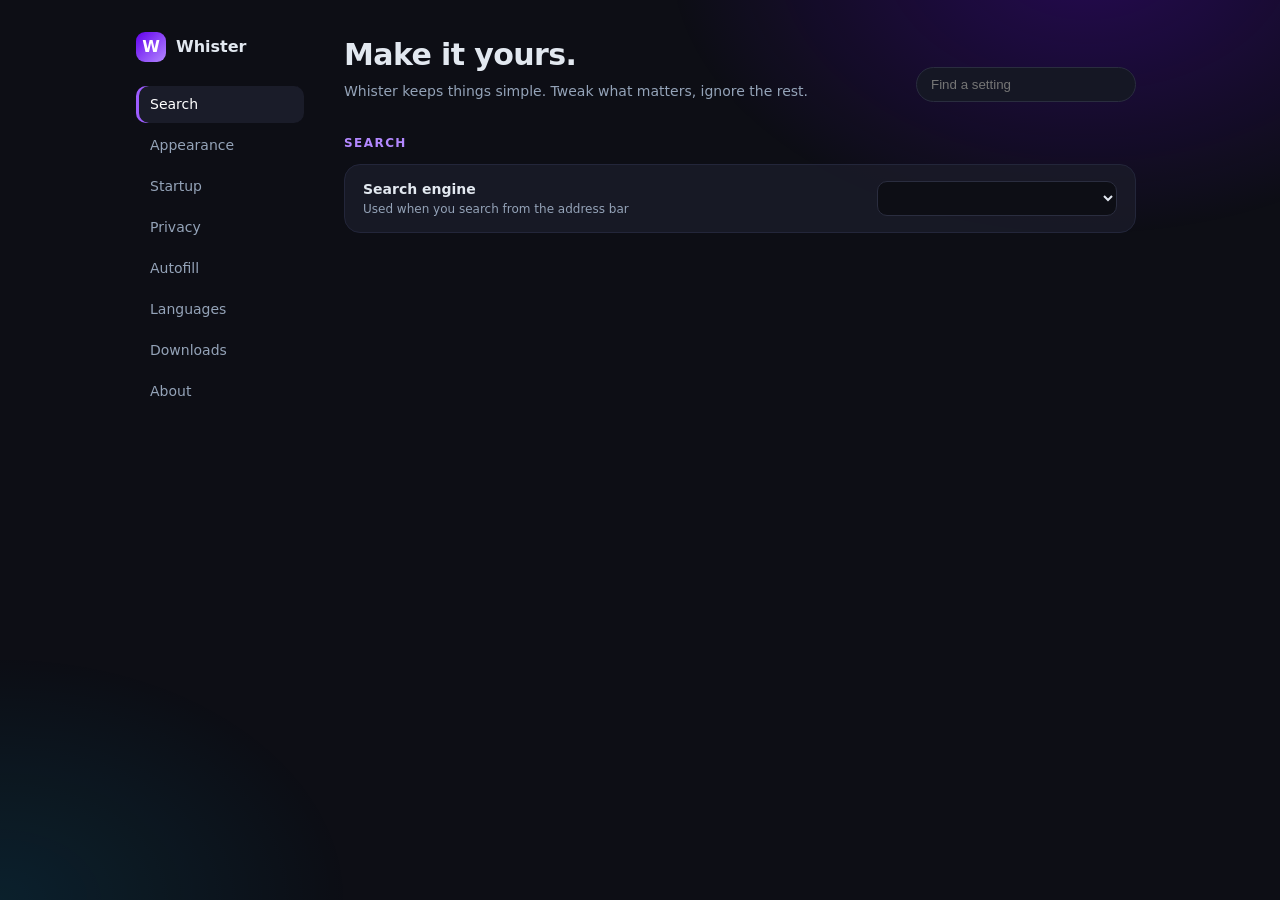
==== branding/common/new_tab_page/settings.html @ 4ac5c3ec "Patch for whister browser updates" ====
<!doctype html>
<html lang="en">
<head>
  <meta charset="utf-8">
  <title>Whister Settings</title>
  <meta name="viewport" content="width=device-width, initial-scale=1">
  <link rel="stylesheet" href="settings.css">
</head>
<body>
  <div class="glow" aria-hidden="true"></div>
  <div class="layout">
    <nav class="side">
      <div class="brand"><span class="mark">W</span><span>Whister</span></div>
      <a href="#search">Search</a>
      <a href="#appearance">Appearance</a>
      <a href="#startup">Startup</a>
      <a href="#privacy">Privacy</a>
      <a href="#autofill">Autofill</a>
      <a href="#languages">Languages</a>
      <a href="#downloads">Downloads</a>
      <a href="#about">About</a>
    </nav>
    <main>
      <header>
        <div>
          <h1>Make it yours.</h1>
          <p class="sub">Whister keeps things simple. Tweak what matters, ignore the rest.</p>
        </div>
        <input id="filter" type="search" placeholder="Find a setting" autocomplete="off">
      </header>

      <section id="search">
        <h2>Search</h2>
        <div class="panel">
          <label class="row"><span><b>Search engine</b><small>Used when you search from the address bar</small></span>
            <select class="engine"></select></label>
        </div>
      </section>

      <section id="appearance">
        <h2>Appearance</h2>
        <div class="panel">
          <label class="row"><span><b>Theme</b><small>Follow your system, or pick a side</small></span>
            <select data-key="browser.theme.color_scheme2" data-type="int">
              <option value="0">Match my system</option>
              <option value="1">Light</option>
              <option value="2">Dark</option>
            </select></label>
          <label class="row"><span><b>Bookmarks bar</b><small>Keep your favourites one click away on every tab</small></span>
            <input class="switch" type="checkbox" data-key="bookmark_bar.show_on_all_tabs"></label>
          <label class="row"><span><b>Text size</b><small>How big words look on web pages</small></span>
            <select data-key="webkit.webprefs.default_font_size" data-type="int">
              <option value="12">Small</option>
              <option value="16">Medium</option>
              <option value="20">Large</option>
              <option value="24">Very large</option>
            </select></label>
          <label class="row"><span><b>Fixed-width text size</b><small>Code blocks and plain-text pages</small></span>
            <select data-key="webkit.webprefs.default_fixed_font_size" data-type="int">
              <option value="12">Small</option>
              <option value="16">Medium</option>
              <option value="20">Large</option>
              <option value="24">Very large</option>
            </select></label>
          <label class="row"><span><b>Smallest text allowed</b><small>Stops tiny print on pages from being unreadable</small></span>
            <select data-key="webkit.webprefs.minimum_font_size" data-type="int">
              <option value="0">No minimum</option>
              <option value="9">Small</option>
              <option value="12">Medium</option>
              <option value="16">Large</option>
            </select></label>
        </div>
      </section>

      <section id="startup">
        <h2>Startup</h2>
        <div class="panel">
          <label class="row"><span><b>When Whister wakes up</b><small>Start fresh or pick up where you left off</small></span>
            <select data-key="session.restore_on_startup" data-type="int">
              <option value="5">Open a fresh new tab</option>
              <option value="1">Continue where I left off</option>
            </select></label>
          <label class="row"><span><b>Home button</b><small>One click back to your starting point</small></span>
            <input class="switch" type="checkbox" data-key="browser.show_home_button"></label>
          <label class="row"><span><b>Home is the new tab page</b><small>Turn off to use your own address</small></span>
            <input class="switch" type="checkbox" data-key="homepage_is_newtabpage"></label>
          <label class="row"><span><b>Home page address</b><small>Only used when the switch above is off</small></span>
            <input type="text" data-key="homepage" placeholder="https://example.com"></label>
        </div>
      </section>

      <section id="privacy">
        <h2>Privacy</h2>
        <div class="panel">
          <label class="row"><span><b>Send "Do Not Track"</b><small>A polite request for sites to leave you alone</small></span>
            <input class="switch" type="checkbox" data-key="enable_do_not_track"></label>
          <label class="row"><span><b>Search suggestions</b><small>Ideas as you type in the address bar</small></span>
            <input class="switch" type="checkbox" data-key="search.suggest_enabled"></label>
          <label class="row"><span><b>Lost page helper</b><small>Suggest similar pages when one can't be found</small></span>
            <input class="switch" type="checkbox" data-key="alternate_error_pages.enabled"></label>
          <label class="row"><span><b>Safe Browsing</b><small>Warn me about dangerous sites and downloads</small></span>
            <input class="switch" type="checkbox" data-key="safebrowsing.enabled"></label>
        </div>
      </section>

      <section id="autofill">
        <h2>Autofill</h2>
        <div class="panel">
          <label class="row"><span><b>Offer to save passwords</b><small>Remember logins so you don't have to</small></span>
            <input class="switch" type="checkbox" data-key="credentials_enable_service"></label>
          <label class="row"><span><b>Addresses</b><small>Fill in names and addresses with one click</small></span>
            <input class="switch" type="checkbox" data-key="autofill.profile_enabled"></label>
          <label class="row"><span><b>Payment methods</b><small>Fill in saved cards at checkout</small></span>
            <input class="switch" type="checkbox" data-key="autofill.credit_card_enabled"></label>
        </div>
      </section>

      <section id="languages">
        <h2>Languages</h2>
        <div class="panel">
          <label class="row"><span><b>Spell check</b><small>Underline typos as you write</small></span>
            <input class="switch" type="checkbox" data-key="browser.enable_spellchecking"></label>
          <label class="row"><span><b>Offer to translate pages</b><small>Ask when a page is in another language</small></span>
            <input class="switch" type="checkbox" data-key="translate.enabled"></label>
        </div>
      </section>

      <section id="downloads">
        <h2>Downloads</h2>
        <div class="panel">
          <label class="row"><span><b>Ask before saving</b><small>Choose a spot for every file</small></span>
            <input class="switch" type="checkbox" data-key="download.prompt_for_download"></label>
          <label class="row"><span><b>Open PDFs in your system viewer</b><small>Download PDFs instead of viewing them in Whister</small></span>
            <input class="switch" type="checkbox" data-key="download.open_pdf_in_system_reader"></label>
        </div>
      </section>

      <section id="about">
        <h2>About</h2>
        <div class="panel about">
          <span class="mark big">W</span>
          <div>
            <b>Whister Browser <em class="tag">Beta</em></b>
            <small>Fast, private and a little bit cheeky. Built in the open, one rebuild at a time.</small>
          </div>
        </div>

        <h2>Updates</h2>
        <div class="panel">
          <div class="row static"><span><b>Manual updates</b><small>This is the way to get the latest build manually. for now...</small></span>
            <a class="pill" href="https://whisterbeta.whisterbrowser.com/" data-webui-navigate>Get latest build</a></div>
        </div>
        
<div class="panel">
  <div class="row static">
    <span>
      <strong>Check for updates (automatic) <em class="tag">Beta</em></strong>
      <small id="update-status-text">Whister is up to date.</small>
    </span>
    <button id="check-updates-btn" class="whister-btn-primary">Check version</button>
  </div>
</div>


        <h2>Version details</h2>
        <div class="panel">
          <div class="row static"><span><b>Chromium version</b></span><code data-about="chromium">...</code></div>
          <div class="row static"><span><b>Source revision</b></span><code data-about="revision">...</code></div>
          <div class="row static"><span><b>V8 engine</b></span><code data-about="v8">...</code></div>
          <div class="row static"><span><b>Platform</b></span><code data-about="os">...</code></div>
          <div class="row static"><span><b>Architecture</b></span><code data-about="arch">...</code></div>
          <div class="row static"><span><b>Build type</b></span><code data-about="build">...</code></div>
          <div class="row static"><span><b>Profile folder</b></span><code data-about="profile">...</code></div>
        </div>
      </section>

      <p id="empty" hidden>Nothing matches that. Try a different word.</p>
    </main>
  </div>
  <script src="settings.js"></script>
</body>
</html>
---- branding/common/new_tab_page/settings.css ----
* { box-sizing: border-box; }
html { scroll-behavior: smooth; }
body {
  margin: 0;
  min-height: 100vh;
  background: #0d0e15;
  color: #e2e8f0;
  font: 14px/1.5 "Segoe UI", system-ui, sans-serif;
}
.glow {
  position: fixed;
  inset: 0;
  pointer-events: none;
  background:
    radial-gradient(600px 400px at 85% -5%, rgba(98, 0, 238, .28), transparent 70%),
    radial-gradient(500px 350px at 0% 100%, rgba(0, 200, 255, .10), transparent 70%);
}
.layout { position: relative; display: flex; max-width: 1040px; margin: 0 auto; }
.side {
  position: sticky;
  top: 0;
  align-self: flex-start;
  display: flex;
  flex-direction: column;
  gap: 4px;
  width: 200px;
  padding: 32px 16px;
}
.side a {
  padding: 8px 14px;
  border-radius: 10px;
  color: #94a3b8;
  text-decoration: none;
  transition: background .15s, color .15s;
}
.side a:hover, .side a:focus-visible { background: #1a1c29; color: #fff; outline: none; }
.side a.active { background: #1a1c29; color: #fff; box-shadow: inset 3px 0 0 #9d5cff; }
.tag { margin-left: 6px; padding: 2px 8px; border-radius: 999px; background: #6200ee; font-size: 11px; font-style: normal; }
.row.static { cursor: default; }
.row.static:hover { background: none; }
code { max-width: 55%; overflow-wrap: anywhere; text-align: right; color: #b8c0d4; font: 12px Consolas, monospace; }
.brand { display: flex; align-items: center; gap: 10px; margin-bottom: 20px; font-weight: 700; font-size: 16px; }
.mark {
  display: inline-grid;
  place-items: center;
  width: 30px;
  height: 30px;
  border-radius: 9px;
  background: linear-gradient(135deg, #6200ee, #b388ff);
  color: #fff;
  font-weight: 800;
}
.mark.big { width: 48px; height: 48px; border-radius: 14px; font-size: 22px; }
main { flex: 1; min-width: 0; padding: 32px 24px 64px; }
header { display: flex; align-items: flex-end; justify-content: space-between; gap: 16px; margin-bottom: 8px; }
h1 { margin: 0; font-size: 30px; letter-spacing: -.02em; }
.sub { margin: 4px 0 0; color: #94a3b8; }
h2 { margin: 32px 0 12px; font-size: 12px; letter-spacing: .12em; text-transform: uppercase; color: #b388ff; }
input[type="search"] {
  width: 220px;
  max-width: 40%;
  padding: 9px 14px;
  border: 1px solid #2a2d3f;
  border-radius: 999px;
  background: #151724;
  color: inherit;
}
input[type="search"]:focus, .row select:focus, .row input[type="text"]:focus { outline: none; border-color: #6200ee; }
.panel {
  border: 1px solid #23263a;
  border-radius: 16px;
  background: rgba(26, 28, 41, .85);
  overflow: hidden;
}
.row { display: flex; align-items: center; justify-content: space-between; gap: 16px; padding: 14px 18px; cursor: pointer; transition: background .15s; }
.row:hover { background: rgba(255, 255, 255, .03); }
.row + .row { border-top: 1px solid #0d0e15; }
.row span { display: flex; flex-direction: column; }
.row small, .about small { color: #94a3b8; font-size: 12px; }
.row select, .row input[type="text"] {
  width: 240px;
  max-width: 50%;
  padding: 8px 10px;
  border: 1px solid #2a2d3f;
  border-radius: 10px;
  background: #0d0e15;
  color: inherit;
}
.switch {
  appearance: none;
  flex: none;
  position: relative;
  width: 44px;
  height: 24px;
  margin: 0;
  border-radius: 999px;
  background: #343850;
  cursor: pointer;
  transition: background .2s;
}
.switch::before {
  content: "";
  position: absolute;
  top: 3px;
  left: 3px;
  width: 18px;
  height: 18px;
  border-radius: 50%;
  background: #fff;
  transition: transform .2s;
}
.switch:checked { background: linear-gradient(135deg, #6200ee, #9d5cff); }
.switch:checked::before { transform: translateX(20px); }
.switch:focus-visible { outline: 2px solid #b388ff; outline-offset: 2px; }
.about { display: flex; align-items: center; gap: 16px; padding: 18px; }
.about div { flex: 1; display: flex; flex-direction: column; }
.pill {
  padding: 8px 18px;
  border-radius: 999px;
  background: #6200ee;
  color: #fff;
  text-decoration: none;
  font-weight: 600;
}
.pill:hover, .pill:focus-visible { background: #7c2cf5; outline: none; }
#empty { color: #94a3b8; margin-top: 24px; }
.setup .glow { display: none; }
.setup {
  background: radial-gradient(700px 450px at 50% -10%, rgba(98, 0, 238, .35), transparent 70%), #0d0e15;
  background-size: 140% 140%;
  animation: setup-backdrop 24s ease-in-out infinite alternate;
}
@keyframes setup-backdrop {
  from { background-position: 20% 0%; }
  to { background-position: 80% 100%; }
}
.hero { text-align: center; }
.hero .mark { margin-bottom: 12px; animation: setup-mark-float 4.8s ease-in-out infinite; }
@keyframes setup-mark-float {
  0%, 100% { transform: translateY(0) rotate(0); }
  50% { transform: translateY(-5px) rotate(2deg); }
}
.dots { display: flex; justify-content: center; gap: 8px; margin-bottom: 36px; }
.dots span { width: 28px; height: 4px; border-radius: 4px; background: #2a2d3f; transition: background .25s ease, box-shadow .25s ease, transform .25s ease; }
.dots span.on { background: #9d5cff; box-shadow: 0 0 12px rgba(157, 92, 255, .55); }
.dots span.active { transform: scaleX(1.16); }
.step[hidden] { display: none; }
.step:not([hidden]) { animation: setup-step-in .42s cubic-bezier(.22, 1, .36, 1) both; }
.step:not([hidden]) .lead { animation: setup-detail-in .48s ease .08s both; }
.step:not([hidden]) .panel { animation: setup-detail-in .5s cubic-bezier(.22, 1, .36, 1) .12s both; }
.step:not([hidden]) .actions { animation: setup-detail-in .5s cubic-bezier(.22, 1, .36, 1) .18s both; }
@keyframes setup-step-in {
  from { opacity: 0; transform: translateY(16px); filter: blur(4px); }
  to { opacity: 1; transform: translateY(0); filter: blur(0); }
}
@keyframes setup-detail-in {
  from { opacity: 0; transform: translateY(9px); }
  to { opacity: 1; transform: translateY(0); }
}
.actions { display: flex; justify-content: flex-end; gap: 12px; margin-top: 28px; }
.hero .actions { justify-content: center; }
.ghost {
  padding: 12px 24px;
  border: 1px solid #2a2d3f;
  border-radius: 999px;
  background: transparent;
  color: inherit;
  font: inherit;
  cursor: pointer;
  transition: transform .18s ease, border-color .18s ease, background .18s ease;
}
.ghost:hover { transform: translateY(-2px); }
.ghost:active { transform: translateY(0) scale(.98); }
.ghost:focus-visible { border-color: #6200ee; outline: none; }
.actions .primary { margin-top: 0; }
.setup main { max-width: 640px; margin: 0 auto; padding-top: 56px; }
.setup h1 { font-size: 30px; }
.lead { color: #94a3b8; }
.primary {
  margin-top: 32px;
  padding: 12px 28px;
  border: 0;
  border-radius: 999px;
  background: #6200ee;
  color: #fff;
  font: inherit;
  font-weight: 600;
  cursor: pointer;
  transition: transform .18s ease, box-shadow .18s ease, background .18s ease;
}
.primary:hover { background: #7c2cf5; transform: translateY(-2px); box-shadow: 0 8px 22px rgba(98, 0, 238, .28); }
.primary:active { transform: translateY(0) scale(.98); }
.primary:focus-visible { background: #7c2cf5; outline: 2px solid #b388ff; outline-offset: 3px; }
@media (max-width: 720px) {
  .side { display: none; }
  main { padding: 20px 16px 48px; }
  header { flex-direction: column; align-items: stretch; }
  input[type="search"] { width: 100%; max-width: none; }
}
@media (prefers-reduced-motion: reduce) {
  html { scroll-behavior: auto; }
  .switch, .switch::before, .row, .side a, .dots span, .primary, .ghost { transition: none; }
  .step:not([hidden]), .step:not([hidden]) .lead,
  .step:not([hidden]) .panel, .step:not([hidden]) .actions,
  .hero .mark { animation: none; }
  .setup { background-position: center; }
}

html[data-theme="light"] { color-scheme: light; }
html[data-theme="light"] body { background: #f3f5fb; color: #202536; }
html[data-theme="light"] .glow { background: radial-gradient(600px 400px at 85% -5%, rgba(124, 44, 245, .10), transparent 70%); }
html[data-theme="light"] .side a { color: #596277; }
html[data-theme="light"] .side a:hover,
html[data-theme="light"] .side a:focus-visible,
html[data-theme="light"] .side a.active { background: #e7e9f4; color: #202536; }
html[data-theme="light"] .side a.active { box-shadow: inset 3px 0 0 #7040c8; }
html[data-theme="light"] .sub,
html[data-theme="light"] .row small,
html[data-theme="light"] .about small,
html[data-theme="light"] .lead,
html[data-theme="light"] #empty { color: #596277; }
html[data-theme="light"] .panel,
html[data-theme="light"] .card { border-color: #d8dce8; background: #fff; color: #202536; }
html[data-theme="light"] .row:hover { background: #f4f5fa; }
html[data-theme="light"] .row + .row { border-color: #e7e9f0; }
html[data-theme="light"] .row select,
html[data-theme="light"] .row input[type="text"],
html[data-theme="light"] input[type="search"] { border-color: #cbd1df; background: #fff; color: #202536; }
html[data-theme="light"] .row select:focus,
html[data-theme="light"] .row input[type="text"]:focus,
html[data-theme="light"] input[type="search"]:focus { border-color: #7040c8; }
html[data-theme="light"] .row.static:hover { background: #fff; }
html[data-theme="light"] code { color: #46506a; }
html[data-theme="light"] .setup { background: radial-gradient(700px 450px at 50% -10%, rgba(124, 44, 245, .12), transparent 70%), #f3f5fb; }

html[data-theme="light"] { color-scheme: light; }
html[data-theme="light"] body { background: #f3f5fb; color: #202536; }
html[data-theme="light"] .glow { background: radial-gradient(600px 400px at 85% -5%, rgba(124, 44, 245, .10), transparent 70%); }
html[data-theme="light"] .side a { color: #596277; }
html[data-theme="light"] .side a:hover,
html[data-theme="light"] .side a:focus-visible,
html[data-theme="light"] .side a.active { background: #e7e9f4; color: #202536; }
html[data-theme="light"] .side a.active { box-shadow: inset 3px 0 0 #7040c8; }
html[data-theme="light"] .sub,
html[data-theme="light"] .row small,
html[data-theme="light"] .about small,
html[data-theme="light"] .lead,
html[data-theme="light"] #empty { color: #596277; }
html[data-theme="light"] .panel,
html[data-theme="light"] .card { border-color: #d8dce8; background: #fff; color: #202536; }
html[data-theme="light"] .row:hover { background: #f4f5fa; }
html[data-theme="light"] .row + .row { border-color: #e7e9f0; }
html[data-theme="light"] .row select,
html[data-theme="light"] .row input[type="text"],
html[data-theme="light"] input[type="search"] { border-color: #cbd1df; background: #fff; color: #202536; }
html[data-theme="light"] .row select:focus,
html[data-theme="light"] .row input[type="text"]:focus,
html[data-theme="light"] input[type="search"]:focus { border-color: #7040c8; }
html[data-theme="light"] .row.static:hover { background: #fff; }
html[data-theme="light"] code { color: #46506a; }
html[data-theme="light"] .setup { background: radial-gradient(700px 450px at 50% -10%, rgba(124, 44, 245, .12), transparent 70%), #f3f5fb; }

/* Custom Whister Update UI extensions */
.update-badge {
  background: #6200ee;
  color: #fff;
  padding: 2px 8px;
  border-radius: 999px;
  font-size: 11px;
  font-weight: 600;
  text-transform: uppercase;
  letter-spacing: .05em;
}

/* Specific styling variants for the update trigger action button */
.whister-btn-primary {
  padding: 10px 22px;
  border: 0;
  border-radius: 999px;
  background: linear-gradient(135deg, #6200ee, #9d5cff);
  color: #fff;
  font-weight: 600;
  cursor: pointer;
  transition: transform .18s ease, box-shadow .18s ease, background .18s ease;
}

.whister-btn-primary:hover {
  transform: translateY(-2px);
  box-shadow: 0 6px 18px rgba(157, 92, 255, .35);
}

.whister-btn-primary:active {
  transform: translateY(0) scale(.98);
}

.whister-btn-primary:disabled {
  background: #2a2d3f;
  color: #94a3b8;
  cursor: not-allowed;
  transform: none;
  box-shadow: none;
}

/* Light Theme overrides for the button */
html[data-theme="light"] .whister-btn-primary {
  background: linear-gradient(135deg, #7040c8, #9d5cff);
}
html[data-theme="light"] .whister-btn-primary:disabled {
  background: #e7e9f4;
  color: #596277;
}
/* Update Button Loading States */
.whister-btn-primary.loading {
  position: relative;
  color: transparent !important; /* Hide the text while loading */
  cursor: wait;
  pointer-events: none;
  background: #1e1f2f;
  border: 1px solid #2a2d3f;
  box-shadow: none;
}

/* The Spinner Ring */
.whister-btn-primary.loading::after {
  content: "";
  position: absolute;
  left: calc(50% - 10px);
  top: calc(50% - 10px);
  width: 16px;
  height: 16px;
  border: 2px solid rgba(157, 92, 255, 0.25);
  border-top-color: #9d5cff;
  border-radius: 50%;
  animation: whister-spin 0.6s linear infinite;
}

/* Light Theme Loader adjustments */
html[data-theme="light"] .whister-btn-primary.loading {
  background: #e7e9f4;
  border-color: #cbd1df;
}
html[data-theme="light"] .whister-btn-primary.loading::after {
  border-color: rgba(112, 64, 200, 0.2);
  border-top-color: #7040c8;
}

@keyframes whister-spin {
  to { transform: rotate(360deg); }
}
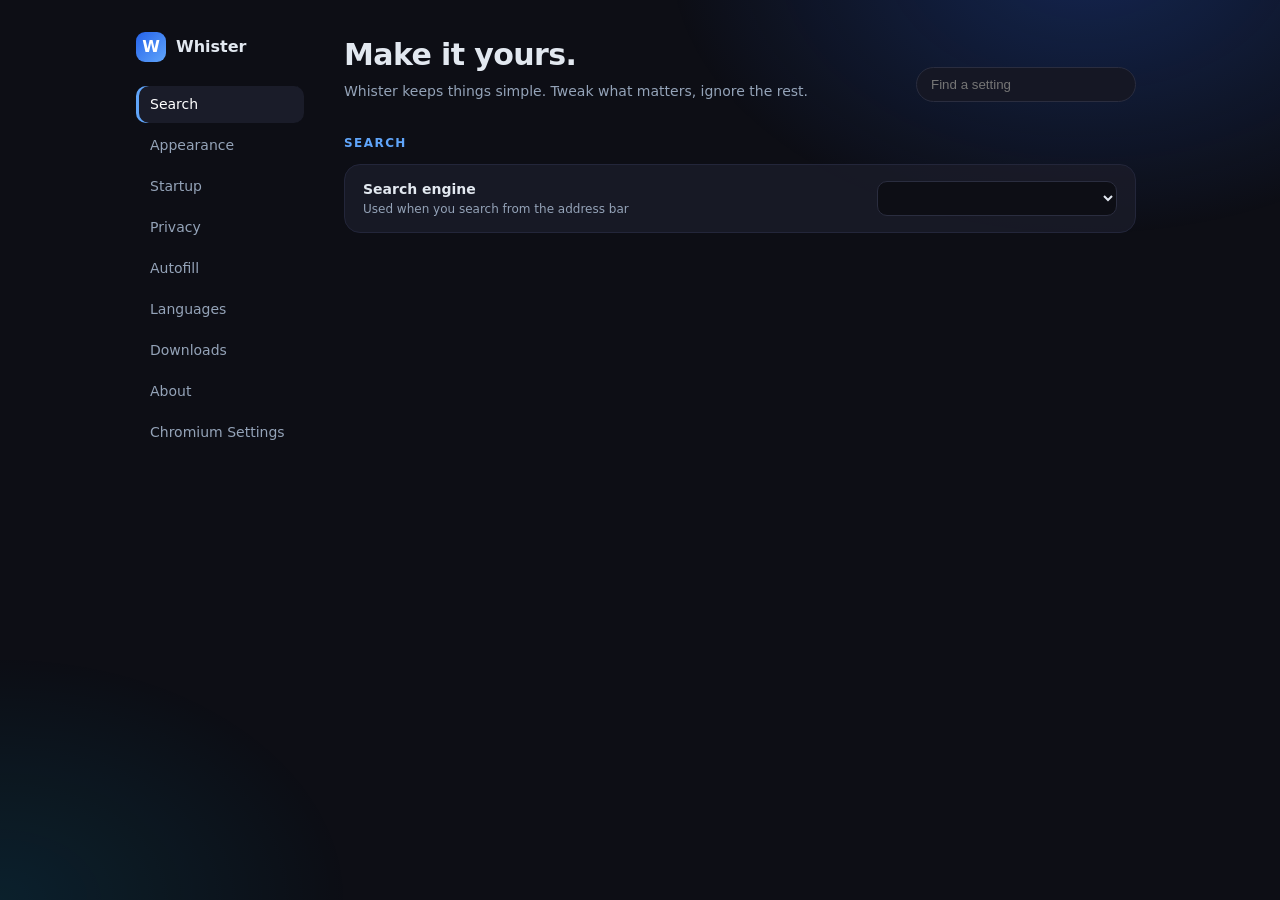
==== commit ece79eb2: "add ublock origen" ====
--- a/branding/common/new_tab_page/settings.html
+++ b/branding/common/new_tab_page/settings.html
@@ -1,182 +1,190 @@
-<!doctype html>
-<html lang="en">
-<head>
-  <meta charset="utf-8">
-  <title>Whister Settings</title>
-  <meta name="viewport" content="width=device-width, initial-scale=1">
-  <link rel="stylesheet" href="settings.css">
-</head>
-<body>
-  <div class="glow" aria-hidden="true"></div>
-  <div class="layout">
-    <nav class="side">
-      <div class="brand"><span class="mark">W</span><span>Whister</span></div>
-      <a href="#search">Search</a>
-      <a href="#appearance">Appearance</a>
-      <a href="#startup">Startup</a>
-      <a href="#privacy">Privacy</a>
-      <a href="#autofill">Autofill</a>
-      <a href="#languages">Languages</a>
-      <a href="#downloads">Downloads</a>
-      <a href="#about">About</a>
-    </nav>
-    <main>
-      <header>
-        <div>
-          <h1>Make it yours.</h1>
-          <p class="sub">Whister keeps things simple. Tweak what matters, ignore the rest.</p>
-        </div>
-        <input id="filter" type="search" placeholder="Find a setting" autocomplete="off">
-      </header>
-
-      <section id="search">
-        <h2>Search</h2>
-        <div class="panel">
-          <label class="row"><span><b>Search engine</b><small>Used when you search from the address bar</small></span>
-            <select class="engine"></select></label>
-        </div>
-      </section>
-
-      <section id="appearance">
-        <h2>Appearance</h2>
-        <div class="panel">
-          <label class="row"><span><b>Theme</b><small>Follow your system, or pick a side</small></span>
-            <select data-key="browser.theme.color_scheme2" data-type="int">
-              <option value="0">Match my system</option>
-              <option value="1">Light</option>
-              <option value="2">Dark</option>
-            </select></label>
-          <label class="row"><span><b>Bookmarks bar</b><small>Keep your favourites one click away on every tab</small></span>
-            <input class="switch" type="checkbox" data-key="bookmark_bar.show_on_all_tabs"></label>
-          <label class="row"><span><b>Text size</b><small>How big words look on web pages</small></span>
-            <select data-key="webkit.webprefs.default_font_size" data-type="int">
-              <option value="12">Small</option>
-              <option value="16">Medium</option>
-              <option value="20">Large</option>
-              <option value="24">Very large</option>
-            </select></label>
-          <label class="row"><span><b>Fixed-width text size</b><small>Code blocks and plain-text pages</small></span>
-            <select data-key="webkit.webprefs.default_fixed_font_size" data-type="int">
-              <option value="12">Small</option>
-              <option value="16">Medium</option>
-              <option value="20">Large</option>
-              <option value="24">Very large</option>
-            </select></label>
-          <label class="row"><span><b>Smallest text allowed</b><small>Stops tiny print on pages from being unreadable</small></span>
-            <select data-key="webkit.webprefs.minimum_font_size" data-type="int">
-              <option value="0">No minimum</option>
-              <option value="9">Small</option>
-              <option value="12">Medium</option>
-              <option value="16">Large</option>
-            </select></label>
-        </div>
-      </section>
-
-      <section id="startup">
-        <h2>Startup</h2>
-        <div class="panel">
-          <label class="row"><span><b>When Whister wakes up</b><small>Start fresh or pick up where you left off</small></span>
-            <select data-key="session.restore_on_startup" data-type="int">
-              <option value="5">Open a fresh new tab</option>
-              <option value="1">Continue where I left off</option>
-            </select></label>
-          <label class="row"><span><b>Home button</b><small>One click back to your starting point</small></span>
-            <input class="switch" type="checkbox" data-key="browser.show_home_button"></label>
-          <label class="row"><span><b>Home is the new tab page</b><small>Turn off to use your own address</small></span>
-            <input class="switch" type="checkbox" data-key="homepage_is_newtabpage"></label>
-          <label class="row"><span><b>Home page address</b><small>Only used when the switch above is off</small></span>
-            <input type="text" data-key="homepage" placeholder="https://example.com"></label>
-        </div>
-      </section>
-
-      <section id="privacy">
-        <h2>Privacy</h2>
-        <div class="panel">
-          <label class="row"><span><b>Send "Do Not Track"</b><small>A polite request for sites to leave you alone</small></span>
-            <input class="switch" type="checkbox" data-key="enable_do_not_track"></label>
-          <label class="row"><span><b>Search suggestions</b><small>Ideas as you type in the address bar</small></span>
-            <input class="switch" type="checkbox" data-key="search.suggest_enabled"></label>
-          <label class="row"><span><b>Lost page helper</b><small>Suggest similar pages when one can't be found</small></span>
-            <input class="switch" type="checkbox" data-key="alternate_error_pages.enabled"></label>
-          <label class="row"><span><b>Safe Browsing</b><small>Warn me about dangerous sites and downloads</small></span>
-            <input class="switch" type="checkbox" data-key="safebrowsing.enabled"></label>
-        </div>
-      </section>
-
-      <section id="autofill">
-        <h2>Autofill</h2>
-        <div class="panel">
-          <label class="row"><span><b>Offer to save passwords</b><small>Remember logins so you don't have to</small></span>
-            <input class="switch" type="checkbox" data-key="credentials_enable_service"></label>
-          <label class="row"><span><b>Addresses</b><small>Fill in names and addresses with one click</small></span>
-            <input class="switch" type="checkbox" data-key="autofill.profile_enabled"></label>
-          <label class="row"><span><b>Payment methods</b><small>Fill in saved cards at checkout</small></span>
-            <input class="switch" type="checkbox" data-key="autofill.credit_card_enabled"></label>
-        </div>
-      </section>
-
-      <section id="languages">
-        <h2>Languages</h2>
-        <div class="panel">
-          <label class="row"><span><b>Spell check</b><small>Underline typos as you write</small></span>
-            <input class="switch" type="checkbox" data-key="browser.enable_spellchecking"></label>
-          <label class="row"><span><b>Offer to translate pages</b><small>Ask when a page is in another language</small></span>
-            <input class="switch" type="checkbox" data-key="translate.enabled"></label>
-        </div>
-      </section>
-
-      <section id="downloads">
-        <h2>Downloads</h2>
-        <div class="panel">
-          <label class="row"><span><b>Ask before saving</b><small>Choose a spot for every file</small></span>
-            <input class="switch" type="checkbox" data-key="download.prompt_for_download"></label>
-          <label class="row"><span><b>Open PDFs in your system viewer</b><small>Download PDFs instead of viewing them in Whister</small></span>
-            <input class="switch" type="checkbox" data-key="download.open_pdf_in_system_reader"></label>
-        </div>
-      </section>
-
-      <section id="about">
-        <h2>About</h2>
-        <div class="panel about">
-          <span class="mark big">W</span>
-          <div>
-            <b>Whister Browser <em class="tag">Beta</em></b>
-            <small>Fast, private and a little bit cheeky. Built in the open, one rebuild at a time.</small>
-          </div>
-        </div>
-
-        <h2>Updates</h2>
-        <div class="panel">
-          <div class="row static"><span><b>Manual updates</b><small>This is the way to get the latest build manually. for now...</small></span>
-            <a class="pill" href="https://whisterbeta.whisterbrowser.com/" data-webui-navigate>Get latest build</a></div>
-        </div>
-        
-<div class="panel">
-  <div class="row static">
-    <span>
-      <strong>Check for updates (automatic) <em class="tag">Beta</em></strong>
-      <small id="update-status-text">Whister is up to date.</small>
-    </span>
-    <button id="check-updates-btn" class="whister-btn-primary">Check version</button>
-  </div>
-</div>
-
-
-        <h2>Version details</h2>
-        <div class="panel">
-          <div class="row static"><span><b>Chromium version</b></span><code data-about="chromium">...</code></div>
-          <div class="row static"><span><b>Source revision</b></span><code data-about="revision">...</code></div>
-          <div class="row static"><span><b>V8 engine</b></span><code data-about="v8">...</code></div>
-          <div class="row static"><span><b>Platform</b></span><code data-about="os">...</code></div>
-          <div class="row static"><span><b>Architecture</b></span><code data-about="arch">...</code></div>
-          <div class="row static"><span><b>Build type</b></span><code data-about="build">...</code></div>
-          <div class="row static"><span><b>Profile folder</b></span><code data-about="profile">...</code></div>
-        </div>
-      </section>
-
-      <p id="empty" hidden>Nothing matches that. Try a different word.</p>
-    </main>
-  </div>
-  <script src="settings.js"></script>
-</body>
-</html>
+<!doctype html>
+<html lang="en">
+<head>
+  <meta charset="utf-8">
+  <title>Whister Settings</title>
+  <meta name="viewport" content="width=device-width, initial-scale=1">
+  <link rel="stylesheet" href="settings.css">
+</head>
+<body>
+  <div class="glow" aria-hidden="true"></div>
+  <div class="layout">
+    <nav class="side" aria-label="Settings sections">
+      <div class="brand"><span class="mark">W</span><span>Whister</span></div>
+      <a href="#search">Search</a>
+      <a href="#appearance">Appearance</a>
+      <a href="#startup">Startup</a>
+      <a href="#privacy">Privacy</a>
+      <a href="#autofill">Autofill</a>
+      <a href="#languages">Languages</a>
+      <a href="#downloads">Downloads</a>
+      <a href="#about">About</a>
+      <a href="whister://settings" data-webui-navigate>Chromium Settings</a>
+    </nav>
+    <main>
+      <header>
+        <div>
+          <h1>Make it yours.</h1>
+          <p class="sub">Whister keeps things simple. Tweak what matters, ignore the rest.</p>
+        </div>
+        <input id="filter" type="search" placeholder="Find a setting" autocomplete="off">
+      </header>
+
+      <section id="search">
+        <h2>Search</h2>
+        <div class="panel">
+          <label class="row"><span><b>Search engine</b><small>Used when you search from the address bar</small></span>
+            <select class="engine"></select></label>
+        </div>
+      </section>
+
+      <section id="appearance">
+        <h2>Appearance</h2>
+        <div class="panel">
+          <label class="row"><span><b>Theme</b><small>Follow your system, or pick a side</small></span>
+            <select data-key="browser.theme.color_scheme2" data-type="int">
+              <option value="0">Match my system</option>
+              <option value="1">Light</option>
+              <option value="2">Dark</option>
+            </select></label>
+          <label class="row"><span><b>Bookmarks bar</b><small>Keep your favourites one click away on every tab</small></span>
+            <input class="switch" type="checkbox" data-key="bookmark_bar.show_on_all_tabs"></label>
+          <label class="row"><span><b>Text size</b><small>How big words look on web pages</small></span>
+            <select data-key="webkit.webprefs.default_font_size" data-type="int">
+              <option value="12">Small</option>
+              <option value="16">Medium</option>
+              <option value="20">Large</option>
+              <option value="24">Very large</option>
+            </select></label>
+          <label class="row"><span><b>Fixed-width text size</b><small>Code blocks and plain-text pages</small></span>
+            <select data-key="webkit.webprefs.default_fixed_font_size" data-type="int">
+              <option value="12">Small</option>
+              <option value="16">Medium</option>
+              <option value="20">Large</option>
+              <option value="24">Very large</option>
+            </select></label>
+          <label class="row"><span><b>Smallest text allowed</b><small>Stops tiny print on pages from being unreadable</small></span>
+            <select data-key="webkit.webprefs.minimum_font_size" data-type="int">
+              <option value="0">No minimum</option>
+              <option value="9">Small</option>
+              <option value="12">Medium</option>
+              <option value="16">Large</option>
+            </select></label>
+        </div>
+      </section>
+
+      <section id="startup">
+        <h2>Startup</h2>
+        <div class="panel">
+          <label class="row"><span><b>When Whister wakes up</b><small>Start fresh or pick up where you left off</small></span>
+            <select data-key="session.restore_on_startup" data-type="int">
+              <option value="5">Open a fresh new tab</option>
+              <option value="1">Continue where I left off</option>
+            </select></label>
+          <label class="row"><span><b>Home button</b><small>One click back to your starting point</small></span>
+            <input class="switch" type="checkbox" data-key="browser.show_home_button"></label>
+          <label class="row"><span><b>Home is the new tab page</b><small>Turn off to use your own address</small></span>
+            <input class="switch" type="checkbox" data-key="homepage_is_newtabpage"></label>
+          <label class="row"><span><b>Home page address</b><small>Only used when the switch above is off</small></span>
+            <input type="text" data-key="homepage" placeholder="https://example.com"></label>
+        </div>
+      </section>
+
+      <section id="privacy">
+        <h2>Privacy</h2>
+        <div class="panel">
+          <label class="row"><span><b>Send "Do Not Track"</b><small>A polite request for sites to leave you alone</small></span>
+            <input class="switch" type="checkbox" data-key="enable_do_not_track"></label>
+          <label class="row"><span><b>Search suggestions</b><small>Ideas as you type in the address bar</small></span>
+            <input class="switch" type="checkbox" data-key="search.suggest_enabled"></label>
+          <label class="row"><span><b>Lost page helper</b><small>Suggest similar pages when one can't be found</small></span>
+            <input class="switch" type="checkbox" data-key="alternate_error_pages.enabled"></label>
+          <label class="row"><span><b>Safe Browsing</b><small>Warn me about dangerous sites and downloads</small></span>
+            <input class="switch" type="checkbox" data-key="safebrowsing.enabled"></label>
+        </div>
+      </section>
+
+      <section id="autofill">
+        <h2>Autofill</h2>
+        <div class="panel">
+          <label class="row"><span><b>Offer to save passwords</b><small>Remember logins so you don't have to</small></span>
+            <input class="switch" type="checkbox" data-key="credentials_enable_service"></label>
+          <label class="row"><span><b>Addresses</b><small>Fill in names and addresses with one click</small></span>
+            <input class="switch" type="checkbox" data-key="autofill.profile_enabled"></label>
+          <label class="row"><span><b>Payment methods</b><small>Fill in saved cards at checkout</small></span>
+            <input class="switch" type="checkbox" data-key="autofill.credit_card_enabled"></label>
+        </div>
+      </section>
+
+      <section id="languages">
+        <h2>Languages</h2>
+        <div class="panel">
+          <label class="row"><span><b>Spell check</b><small>Underline typos as you write</small></span>
+            <input class="switch" type="checkbox" data-key="browser.enable_spellchecking"></label>
+          <label class="row"><span><b>Offer to translate pages</b><small>Ask when a page is in another language</small></span>
+            <input class="switch" type="checkbox" data-key="translate.enabled"></label>
+        </div>
+      </section>
+
+      <section id="downloads">
+        <h2>Downloads</h2>
+        <div class="panel">
+          <label class="row"><span><b>Ask before saving</b><small>Choose a spot for every file</small></span>
+            <input class="switch" type="checkbox" data-key="download.prompt_for_download"></label>
+          <label class="row"><span><b>Open PDFs in your system viewer</b><small>Download PDFs instead of viewing them in Whister</small></span>
+            <input class="switch" type="checkbox" data-key="download.open_pdf_in_system_reader"></label>
+        </div>
+      </section>
+
+      <section id="about">
+        <h2>About</h2>
+        <div class="panel about">
+          <span class="mark big">W</span>
+          <div>
+            <b>Whister Browser <em class="tag">Beta</em></b>
+            <small>Fast, private and a little bit cheeky. Built in the open, one rebuild at a time.</small>
+          </div>
+        </div>
+
+        <h2>Updates</h2>
+        <div class="panel">
+          <div class="row static"><span><b>Latest beta builds</b><small>Browse the current Whister release and installer.</small></span>
+            <a id="latest-build-link" class="pill" href="https://beta-updates.whisterbrowser.com/" data-webui-navigate>Get latest build</a></div>
+        </div>
+
+        <div class="panel">
+          <div class="row static">
+            <span>
+              <b>Check for updates</b>
+              <small id="update-status-text" aria-live="polite">Check the beta feed for a newer version.</small>
+            </span>
+            <button id="check-updates-btn" class="whister-btn-primary">Check now</button>
+          </div>
+          <div class="row static" id="update-download-row" hidden>
+            <span><b>Verify installer</b><small>Download the release and compare its SHA-256 checksum. It will not install until you choose.</small></span>
+            <button id="download-verify-btn" class="whister-btn-primary">Download &amp; verify</button>
+          </div>
+          <div class="row static" id="update-install-row" hidden>
+            <span><b>SHA-256 verified</b><small id="update-sha256"></small></span>
+            <button id="install-verified-btn" class="whister-btn-primary">Open installer</button>
+          </div>
+        </div>
+
+        <h2>Version details</h2>
+        <div class="panel">
+          <div class="row static"><span><b>Chromium version</b></span><code data-about="chromium">...</code></div>
+          <div class="row static"><span><b>Source revision</b></span><code data-about="revision">...</code></div>
+          <div class="row static"><span><b>V8 engine</b></span><code data-about="v8">...</code></div>
+          <div class="row static"><span><b>Platform</b></span><code data-about="os">...</code></div>
+          <div class="row static"><span><b>Architecture</b></span><code data-about="arch">...</code></div>
+          <div class="row static"><span><b>Build type</b></span><code data-about="build">...</code></div>
+          <div class="row static"><span><b>Profile folder</b></span><code data-about="profile">...</code></div>
+        </div>
+      </section>
+
+      <p id="empty" hidden>Nothing matches that. Try a different word.</p>
+    </main>
+  </div>
+  <script src="settings.js"></script>
+</body>
+</html>
--- a/branding/common/new_tab_page/settings.css
+++ b/branding/common/new_tab_page/settings.css
@@ -1,349 +1,420 @@
-* { box-sizing: border-box; }
-html { scroll-behavior: smooth; }
-body {
-  margin: 0;
-  min-height: 100vh;
-  background: #0d0e15;
-  color: #e2e8f0;
-  font: 14px/1.5 "Segoe UI", system-ui, sans-serif;
-}
-.glow {
-  position: fixed;
-  inset: 0;
-  pointer-events: none;
-  background:
-    radial-gradient(600px 400px at 85% -5%, rgba(98, 0, 238, .28), transparent 70%),
-    radial-gradient(500px 350px at 0% 100%, rgba(0, 200, 255, .10), transparent 70%);
-}
-.layout { position: relative; display: flex; max-width: 1040px; margin: 0 auto; }
-.side {
-  position: sticky;
-  top: 0;
-  align-self: flex-start;
-  display: flex;
-  flex-direction: column;
-  gap: 4px;
-  width: 200px;
-  padding: 32px 16px;
-}
-.side a {
-  padding: 8px 14px;
-  border-radius: 10px;
-  color: #94a3b8;
-  text-decoration: none;
-  transition: background .15s, color .15s;
-}
-.side a:hover, .side a:focus-visible { background: #1a1c29; color: #fff; outline: none; }
-.side a.active { background: #1a1c29; color: #fff; box-shadow: inset 3px 0 0 #9d5cff; }
-.tag { margin-left: 6px; padding: 2px 8px; border-radius: 999px; background: #6200ee; font-size: 11px; font-style: normal; }
-.row.static { cursor: default; }
-.row.static:hover { background: none; }
-code { max-width: 55%; overflow-wrap: anywhere; text-align: right; color: #b8c0d4; font: 12px Consolas, monospace; }
-.brand { display: flex; align-items: center; gap: 10px; margin-bottom: 20px; font-weight: 700; font-size: 16px; }
-.mark {
-  display: inline-grid;
-  place-items: center;
-  width: 30px;
-  height: 30px;
-  border-radius: 9px;
-  background: linear-gradient(135deg, #6200ee, #b388ff);
-  color: #fff;
-  font-weight: 800;
-}
-.mark.big { width: 48px; height: 48px; border-radius: 14px; font-size: 22px; }
-main { flex: 1; min-width: 0; padding: 32px 24px 64px; }
-header { display: flex; align-items: flex-end; justify-content: space-between; gap: 16px; margin-bottom: 8px; }
-h1 { margin: 0; font-size: 30px; letter-spacing: -.02em; }
-.sub { margin: 4px 0 0; color: #94a3b8; }
-h2 { margin: 32px 0 12px; font-size: 12px; letter-spacing: .12em; text-transform: uppercase; color: #b388ff; }
-input[type="search"] {
-  width: 220px;
-  max-width: 40%;
-  padding: 9px 14px;
-  border: 1px solid #2a2d3f;
-  border-radius: 999px;
-  background: #151724;
-  color: inherit;
-}
-input[type="search"]:focus, .row select:focus, .row input[type="text"]:focus { outline: none; border-color: #6200ee; }
-.panel {
-  border: 1px solid #23263a;
-  border-radius: 16px;
-  background: rgba(26, 28, 41, .85);
-  overflow: hidden;
-}
-.row { display: flex; align-items: center; justify-content: space-between; gap: 16px; padding: 14px 18px; cursor: pointer; transition: background .15s; }
-.row:hover { background: rgba(255, 255, 255, .03); }
-.row + .row { border-top: 1px solid #0d0e15; }
-.row span { display: flex; flex-direction: column; }
-.row small, .about small { color: #94a3b8; font-size: 12px; }
-.row select, .row input[type="text"] {
-  width: 240px;
-  max-width: 50%;
-  padding: 8px 10px;
-  border: 1px solid #2a2d3f;
-  border-radius: 10px;
-  background: #0d0e15;
-  color: inherit;
-}
-.switch {
-  appearance: none;
-  flex: none;
-  position: relative;
-  width: 44px;
-  height: 24px;
-  margin: 0;
-  border-radius: 999px;
-  background: #343850;
-  cursor: pointer;
-  transition: background .2s;
-}
-.switch::before {
-  content: "";
-  position: absolute;
-  top: 3px;
-  left: 3px;
-  width: 18px;
-  height: 18px;
-  border-radius: 50%;
-  background: #fff;
-  transition: transform .2s;
-}
-.switch:checked { background: linear-gradient(135deg, #6200ee, #9d5cff); }
-.switch:checked::before { transform: translateX(20px); }
-.switch:focus-visible { outline: 2px solid #b388ff; outline-offset: 2px; }
-.about { display: flex; align-items: center; gap: 16px; padding: 18px; }
-.about div { flex: 1; display: flex; flex-direction: column; }
-.pill {
-  padding: 8px 18px;
-  border-radius: 999px;
-  background: #6200ee;
-  color: #fff;
-  text-decoration: none;
-  font-weight: 600;
-}
-.pill:hover, .pill:focus-visible { background: #7c2cf5; outline: none; }
-#empty { color: #94a3b8; margin-top: 24px; }
-.setup .glow { display: none; }
-.setup {
-  background: radial-gradient(700px 450px at 50% -10%, rgba(98, 0, 238, .35), transparent 70%), #0d0e15;
-  background-size: 140% 140%;
-  animation: setup-backdrop 24s ease-in-out infinite alternate;
-}
-@keyframes setup-backdrop {
-  from { background-position: 20% 0%; }
-  to { background-position: 80% 100%; }
-}
-.hero { text-align: center; }
-.hero .mark { margin-bottom: 12px; animation: setup-mark-float 4.8s ease-in-out infinite; }
-@keyframes setup-mark-float {
-  0%, 100% { transform: translateY(0) rotate(0); }
-  50% { transform: translateY(-5px) rotate(2deg); }
-}
-.dots { display: flex; justify-content: center; gap: 8px; margin-bottom: 36px; }
-.dots span { width: 28px; height: 4px; border-radius: 4px; background: #2a2d3f; transition: background .25s ease, box-shadow .25s ease, transform .25s ease; }
-.dots span.on { background: #9d5cff; box-shadow: 0 0 12px rgba(157, 92, 255, .55); }
-.dots span.active { transform: scaleX(1.16); }
-.step[hidden] { display: none; }
-.step:not([hidden]) { animation: setup-step-in .42s cubic-bezier(.22, 1, .36, 1) both; }
-.step:not([hidden]) .lead { animation: setup-detail-in .48s ease .08s both; }
-.step:not([hidden]) .panel { animation: setup-detail-in .5s cubic-bezier(.22, 1, .36, 1) .12s both; }
-.step:not([hidden]) .actions { animation: setup-detail-in .5s cubic-bezier(.22, 1, .36, 1) .18s both; }
-@keyframes setup-step-in {
-  from { opacity: 0; transform: translateY(16px); filter: blur(4px); }
-  to { opacity: 1; transform: translateY(0); filter: blur(0); }
-}
-@keyframes setup-detail-in {
-  from { opacity: 0; transform: translateY(9px); }
-  to { opacity: 1; transform: translateY(0); }
-}
-.actions { display: flex; justify-content: flex-end; gap: 12px; margin-top: 28px; }
-.hero .actions { justify-content: center; }
-.ghost {
-  padding: 12px 24px;
-  border: 1px solid #2a2d3f;
-  border-radius: 999px;
-  background: transparent;
-  color: inherit;
-  font: inherit;
-  cursor: pointer;
-  transition: transform .18s ease, border-color .18s ease, background .18s ease;
-}
-.ghost:hover { transform: translateY(-2px); }
-.ghost:active { transform: translateY(0) scale(.98); }
-.ghost:focus-visible { border-color: #6200ee; outline: none; }
-.actions .primary { margin-top: 0; }
-.setup main { max-width: 640px; margin: 0 auto; padding-top: 56px; }
-.setup h1 { font-size: 30px; }
-.lead { color: #94a3b8; }
-.primary {
-  margin-top: 32px;
-  padding: 12px 28px;
-  border: 0;
-  border-radius: 999px;
-  background: #6200ee;
-  color: #fff;
-  font: inherit;
-  font-weight: 600;
-  cursor: pointer;
-  transition: transform .18s ease, box-shadow .18s ease, background .18s ease;
-}
-.primary:hover { background: #7c2cf5; transform: translateY(-2px); box-shadow: 0 8px 22px rgba(98, 0, 238, .28); }
-.primary:active { transform: translateY(0) scale(.98); }
-.primary:focus-visible { background: #7c2cf5; outline: 2px solid #b388ff; outline-offset: 3px; }
-@media (max-width: 720px) {
-  .side { display: none; }
-  main { padding: 20px 16px 48px; }
-  header { flex-direction: column; align-items: stretch; }
-  input[type="search"] { width: 100%; max-width: none; }
-}
-@media (prefers-reduced-motion: reduce) {
-  html { scroll-behavior: auto; }
-  .switch, .switch::before, .row, .side a, .dots span, .primary, .ghost { transition: none; }
-  .step:not([hidden]), .step:not([hidden]) .lead,
-  .step:not([hidden]) .panel, .step:not([hidden]) .actions,
-  .hero .mark { animation: none; }
-  .setup { background-position: center; }
-}
-
-html[data-theme="light"] { color-scheme: light; }
-html[data-theme="light"] body { background: #f3f5fb; color: #202536; }
-html[data-theme="light"] .glow { background: radial-gradient(600px 400px at 85% -5%, rgba(124, 44, 245, .10), transparent 70%); }
-html[data-theme="light"] .side a { color: #596277; }
-html[data-theme="light"] .side a:hover,
-html[data-theme="light"] .side a:focus-visible,
-html[data-theme="light"] .side a.active { background: #e7e9f4; color: #202536; }
-html[data-theme="light"] .side a.active { box-shadow: inset 3px 0 0 #7040c8; }
-html[data-theme="light"] .sub,
-html[data-theme="light"] .row small,
-html[data-theme="light"] .about small,
-html[data-theme="light"] .lead,
-html[data-theme="light"] #empty { color: #596277; }
-html[data-theme="light"] .panel,
-html[data-theme="light"] .card { border-color: #d8dce8; background: #fff; color: #202536; }
-html[data-theme="light"] .row:hover { background: #f4f5fa; }
-html[data-theme="light"] .row + .row { border-color: #e7e9f0; }
-html[data-theme="light"] .row select,
-html[data-theme="light"] .row input[type="text"],
-html[data-theme="light"] input[type="search"] { border-color: #cbd1df; background: #fff; color: #202536; }
-html[data-theme="light"] .row select:focus,
-html[data-theme="light"] .row input[type="text"]:focus,
-html[data-theme="light"] input[type="search"]:focus { border-color: #7040c8; }
-html[data-theme="light"] .row.static:hover { background: #fff; }
-html[data-theme="light"] code { color: #46506a; }
-html[data-theme="light"] .setup { background: radial-gradient(700px 450px at 50% -10%, rgba(124, 44, 245, .12), transparent 70%), #f3f5fb; }
-
-html[data-theme="light"] { color-scheme: light; }
-html[data-theme="light"] body { background: #f3f5fb; color: #202536; }
-html[data-theme="light"] .glow { background: radial-gradient(600px 400px at 85% -5%, rgba(124, 44, 245, .10), transparent 70%); }
-html[data-theme="light"] .side a { color: #596277; }
-html[data-theme="light"] .side a:hover,
-html[data-theme="light"] .side a:focus-visible,
-html[data-theme="light"] .side a.active { background: #e7e9f4; color: #202536; }
-html[data-theme="light"] .side a.active { box-shadow: inset 3px 0 0 #7040c8; }
-html[data-theme="light"] .sub,
-html[data-theme="light"] .row small,
-html[data-theme="light"] .about small,
-html[data-theme="light"] .lead,
-html[data-theme="light"] #empty { color: #596277; }
-html[data-theme="light"] .panel,
-html[data-theme="light"] .card { border-color: #d8dce8; background: #fff; color: #202536; }
-html[data-theme="light"] .row:hover { background: #f4f5fa; }
-html[data-theme="light"] .row + .row { border-color: #e7e9f0; }
-html[data-theme="light"] .row select,
-html[data-theme="light"] .row input[type="text"],
-html[data-theme="light"] input[type="search"] { border-color: #cbd1df; background: #fff; color: #202536; }
-html[data-theme="light"] .row select:focus,
-html[data-theme="light"] .row input[type="text"]:focus,
-html[data-theme="light"] input[type="search"]:focus { border-color: #7040c8; }
-html[data-theme="light"] .row.static:hover { background: #fff; }
-html[data-theme="light"] code { color: #46506a; }
-html[data-theme="light"] .setup { background: radial-gradient(700px 450px at 50% -10%, rgba(124, 44, 245, .12), transparent 70%), #f3f5fb; }
-
-/* Custom Whister Update UI extensions */
-.update-badge {
-  background: #6200ee;
-  color: #fff;
-  padding: 2px 8px;
-  border-radius: 999px;
-  font-size: 11px;
-  font-weight: 600;
-  text-transform: uppercase;
-  letter-spacing: .05em;
-}
-
-/* Specific styling variants for the update trigger action button */
-.whister-btn-primary {
-  padding: 10px 22px;
-  border: 0;
-  border-radius: 999px;
-  background: linear-gradient(135deg, #6200ee, #9d5cff);
-  color: #fff;
-  font-weight: 600;
-  cursor: pointer;
-  transition: transform .18s ease, box-shadow .18s ease, background .18s ease;
-}
-
-.whister-btn-primary:hover {
-  transform: translateY(-2px);
-  box-shadow: 0 6px 18px rgba(157, 92, 255, .35);
-}
-
-.whister-btn-primary:active {
-  transform: translateY(0) scale(.98);
-}
-
-.whister-btn-primary:disabled {
-  background: #2a2d3f;
-  color: #94a3b8;
-  cursor: not-allowed;
-  transform: none;
-  box-shadow: none;
-}
-
-/* Light Theme overrides for the button */
-html[data-theme="light"] .whister-btn-primary {
-  background: linear-gradient(135deg, #7040c8, #9d5cff);
-}
-html[data-theme="light"] .whister-btn-primary:disabled {
-  background: #e7e9f4;
-  color: #596277;
-}
-/* Update Button Loading States */
-.whister-btn-primary.loading {
-  position: relative;
-  color: transparent !important; /* Hide the text while loading */
-  cursor: wait;
-  pointer-events: none;
-  background: #1e1f2f;
-  border: 1px solid #2a2d3f;
-  box-shadow: none;
-}
-
-/* The Spinner Ring */
-.whister-btn-primary.loading::after {
-  content: "";
-  position: absolute;
-  left: calc(50% - 10px);
-  top: calc(50% - 10px);
-  width: 16px;
-  height: 16px;
-  border: 2px solid rgba(157, 92, 255, 0.25);
-  border-top-color: #9d5cff;
-  border-radius: 50%;
-  animation: whister-spin 0.6s linear infinite;
-}
-
-/* Light Theme Loader adjustments */
-html[data-theme="light"] .whister-btn-primary.loading {
-  background: #e7e9f4;
-  border-color: #cbd1df;
-}
-html[data-theme="light"] .whister-btn-primary.loading::after {
-  border-color: rgba(112, 64, 200, 0.2);
-  border-top-color: #7040c8;
-}
-
-@keyframes whister-spin {
-  to { transform: rotate(360deg); }
-}
+* { box-sizing: border-box; }
+html { scroll-behavior: smooth; }
+body {
+  margin: 0;
+  min-height: 100vh;
+  background: #0d0e15;
+  color: #e2e8f0;
+  font: 14px/1.5 "Segoe UI", system-ui, sans-serif;
+}
+.glow {
+  position: fixed;
+  inset: 0;
+  pointer-events: none;
+  background:
+    radial-gradient(600px 400px at 85% -5%, rgba(37, 99, 235, .28), transparent 70%),
+    radial-gradient(500px 350px at 0% 100%, rgba(0, 200, 255, .10), transparent 70%);
+}
+.layout { position: relative; display: flex; max-width: 1040px; margin: 0 auto; }
+.side {
+  position: sticky;
+  top: 0;
+  align-self: flex-start;
+  display: flex;
+  flex-direction: column;
+  gap: 4px;
+  width: 200px;
+  padding: 32px 16px;
+}
+.side a {
+  padding: 8px 14px;
+  border-radius: 10px;
+  color: #94a3b8;
+  text-decoration: none;
+  transition: background .15s, color .15s;
+}
+.side a:hover, .side a:focus-visible { background: #1a1c29; color: #fff; outline: none; }
+.side a.active { background: #1a1c29; color: #fff; box-shadow: inset 3px 0 0 #60a5fa; }
+code { max-width: 55%; overflow-wrap: anywhere; text-align: right; color: #b8c0d4; font: 12px Consolas, monospace; }
+.brand { display: flex; align-items: center; gap: 10px; margin-bottom: 20px; font-weight: 700; font-size: 16px; }
+.mark {
+  display: inline-grid;
+  place-items: center;
+  width: 30px;
+  height: 30px;
+  border-radius: 9px;
+  background: linear-gradient(135deg, #2563eb, #60a5fa);
+  color: #fff;
+  font-weight: 800;
+}
+.mark.big { width: 48px; height: 48px; border-radius: 14px; font-size: 22px; }
+main { flex: 1; min-width: 0; padding: 32px 24px 64px; }
+header { display: flex; align-items: flex-end; justify-content: space-between; gap: 16px; margin-bottom: 8px; }
+h1 { margin: 0; font-size: 30px; letter-spacing: -.02em; }
+.sub { margin: 4px 0 0; color: #94a3b8; }
+h2 { margin: 32px 0 12px; font-size: 12px; letter-spacing: .12em; text-transform: uppercase; color: #60a5fa; }
+input[type="search"] {
+  width: 220px;
+  max-width: 40%;
+  padding: 9px 14px;
+  border: 1px solid #2a2d3f;
+  border-radius: 999px;
+  background: #151724;
+  color: inherit;
+}
+input[type="search"]:focus, .row select:focus, .row input[type="text"]:focus { outline: none; border-color: #3b82f6; }
+.panel {
+  border: 1px solid #23263a;
+  border-radius: 16px;
+  background: rgba(26, 28, 41, .85);
+  overflow: hidden;
+}
+.row { display: flex; align-items: center; justify-content: space-between; gap: 16px; padding: 14px 18px; cursor: pointer; transition: background .15s; }
+.row:hover { background: rgba(255, 255, 255, .03); }
+.row + .row { border-top: 1px solid #0d0e15; }
+.row span { display: flex; flex-direction: column; }
+.row small, .about small { color: #94a3b8; font-size: 12px; }
+.row select, .row input[type="text"] {
+  width: 240px;
+  max-width: 50%;
+  padding: 8px 10px;
+  border: 1px solid #2a2d3f;
+  border-radius: 10px;
+  background: #0d0e15;
+  color: inherit;
+}
+.switch {
+  appearance: none;
+  flex: none;
+  position: relative;
+  width: 44px;
+  height: 24px;
+  margin: 0;
+  border-radius: 999px;
+  background: #343850;
+  cursor: pointer;
+  transition: background .2s;
+}
+.switch::before {
+  content: "";
+  position: absolute;
+  top: 3px;
+  left: 3px;
+  width: 18px;
+  height: 18px;
+  border-radius: 50%;
+  background: #fff;
+  transition: transform .2s;
+}
+.switch:checked { background: linear-gradient(135deg, #2563eb, #60a5fa); }
+.switch:checked::before { transform: translateX(20px); }
+.switch:focus-visible { outline: 2px solid #60a5fa; outline-offset: 2px; }
+.about { display: flex; align-items: center; gap: 16px; padding: 18px; }
+.about div { flex: 1; display: flex; flex-direction: column; }
+.pill {
+  padding: 8px 18px;
+  border-radius: 999px;
+  background: #2563eb;
+  color: #fff;
+  text-decoration: none;
+  font-weight: 600;
+}
+.pill:hover, .pill:focus-visible { background: #1d4ed8; outline: 2px solid #93c5fd; outline-offset: 2px; }
+#empty { color: #94a3b8; margin-top: 24px; }
+.setup .glow { display: none; }
+.setup {
+  background:
+    radial-gradient(540px 380px at 18% 18%, rgba(82, 222, 255, .13), transparent 72%),
+    radial-gradient(700px 450px at 50% -10%, rgba(37, 99, 235, .35), transparent 70%),
+    #0d0e15;
+  background-size: 140% 140%, 140% 140%, auto;
+  animation: setup-backdrop 24s ease-in-out infinite alternate;
+}
+@keyframes setup-backdrop {
+  from { background-position: 20% 0%; }
+  to { background-position: 80% 100%; }
+}
+.hero { text-align: center; }
+.setup-kicker {
+  margin: 0 0 16px;
+  color: #b8c0d4;
+  font-size: 12px;
+  font-weight: 700;
+  letter-spacing: .14em;
+  text-align: center;
+  text-transform: uppercase;
+}
+.setup-pulse, .summary-dot {
+  display: inline-block;
+  width: 8px;
+  height: 8px;
+  margin-right: 8px;
+  border-radius: 50%;
+  background: #60a5fa;
+  box-shadow: 0 0 0 0 rgba(96, 165, 250, .6);
+  animation: setup-pulse 2.4s ease-out infinite;
+}
+@keyframes setup-pulse {
+  70% { box-shadow: 0 0 0 8px rgba(96, 165, 250, 0); }
+  100% { box-shadow: 0 0 0 0 rgba(96, 165, 250, 0); }
+}
+.setup-orbit {
+  display: grid;
+  place-items: center;
+  width: 94px;
+  height: 94px;
+  margin: 0 auto 18px;
+  border: 1px solid rgba(96, 165, 250, .3);
+  border-radius: 50%;
+  box-shadow: 0 0 0 12px rgba(37, 99, 235, .06), 0 0 50px rgba(37, 99, 235, .25);
+  animation: setup-orbit 7s linear infinite;
+}
+.hero .mark { animation: setup-mark-float 4.8s ease-in-out infinite; }
+@keyframes setup-orbit { to { transform: rotate(360deg); } }
+@keyframes setup-mark-float {
+  0%, 100% { transform: translateY(0) rotate(0); }
+  50% { transform: translateY(-5px) rotate(2deg); }
+}
+.eyebrow { margin: 0 0 8px; color: #60a5fa; font-size: 11px; font-weight: 800; letter-spacing: .14em; text-transform: uppercase; }
+.dots { display: flex; justify-content: center; gap: 8px; margin-bottom: 36px; }
+.dots span { width: 28px; height: 4px; border-radius: 4px; background: #2a2d3f; transition: background .25s ease, box-shadow .25s ease, transform .25s ease; }
+.dots span.on { background: #60a5fa; box-shadow: 0 0 12px rgba(96, 165, 250, .55); }
+.dots span.active { transform: scaleX(1.16); }
+.step[hidden] { display: none; }
+.step:not([hidden]) { animation: setup-step-in .42s cubic-bezier(.22, 1, .36, 1) both; }
+.step:not([hidden]) .lead { animation: setup-detail-in .48s ease .08s both; }
+.step:not([hidden]) .panel { animation: setup-detail-in .5s cubic-bezier(.22, 1, .36, 1) .12s both; }
+.step:not([hidden]) .actions { animation: setup-detail-in .5s cubic-bezier(.22, 1, .36, 1) .18s both; }
+@keyframes setup-step-in {
+  from { opacity: 0; transform: translateY(16px); filter: blur(4px); }
+  to { opacity: 1; transform: translateY(0); filter: blur(0); }
+}
+@keyframes setup-detail-in {
+  from { opacity: 0; transform: translateY(9px); }
+  to { opacity: 1; transform: translateY(0); }
+}
+.actions { display: flex; justify-content: flex-end; gap: 12px; margin-top: 28px; }
+.hero .actions { justify-content: center; }
+.ghost {
+  padding: 12px 24px;
+  border: 1px solid #2a2d3f;
+  border-radius: 999px;
+  background: transparent;
+  color: inherit;
+  font: inherit;
+  cursor: pointer;
+  transition: transform .18s ease, border-color .18s ease, background .18s ease;
+}
+.ghost:hover { transform: translateY(-2px); }
+.ghost:active { transform: translateY(0) scale(.98); }
+.ghost:focus-visible { border-color: #3b82f6; outline: 2px solid #93c5fd; outline-offset: 2px; }
+.actions .setup-panel { box-shadow: 0 14px 36px rgba(0, 0, 0, .15); }
+.setup-action-panel { align-items: center; display: flex; justify-content: space-between; gap: 18px; padding: 18px; }
+.setup-action-panel > span { display: flex; flex-direction: column; }
+.setup-action-panel small { color: #94a3b8; font-size: 12px; }
+.secondary-link {
+  flex: none;
+  padding: 9px 13px;
+  border: 1px solid #365783;
+  border-radius: 10px;
+  color: #bfdbfe;
+  font-weight: 650;
+  text-decoration: none;
+  transition: background .18s ease, border-color .18s ease, transform .18s ease;
+}
+.secondary-link:hover { border-color: #60a5fa; background: rgba(96, 165, 250, .12); transform: translateY(-1px); }
+.secondary-link:focus-visible { outline: 2px solid #60a5fa; outline-offset: 3px; }
+.setup-note { margin: 12px 0 0; color: #94a3b8; font-size: 12px; }
+.finish { text-align: center; }
+.finish .actions { justify-content: center; }
+.finish-mark {
+  display: grid;
+  place-items: center;
+  width: 52px;
+  height: 52px;
+  margin: 0 auto 18px;
+  border: 1px solid rgba(116, 234, 178, .6);
+  border-radius: 50%;
+  background: rgba(72, 196, 133, .12);
+  color: #92f0bf;
+  font-size: 25px;
+  font-weight: 800;
+  box-shadow: 0 0 32px rgba(72, 196, 133, .18);
+  animation: setup-mark-float 4.8s ease-in-out infinite;
+}
+.finish-summary { display: inline-flex; align-items: center; margin-top: 6px; padding: 12px 16px; color: #c9d1e4; font-size: 12px; }
+.finish-summary .summary-dot { margin: 0 9px 0 0; background: #70dc9f; animation-delay: .35s; }
+.primary { margin-top: 0; }
+.setup main { max-width: 640px; margin: 0 auto; padding-top: 56px; }
+.setup h1 { font-size: 30px; }
+.lead { color: #94a3b8; }
+.primary {
+  margin-top: 32px;
+  padding: 12px 28px;
+  border: 0;
+  border-radius: 999px;
+  background: #2563eb;
+  color: #fff;
+  font: inherit;
+  font-weight: 600;
+  cursor: pointer;
+  transition: transform .18s ease, box-shadow .18s ease, background .18s ease;
+}
+.primary:hover { background: #1d4ed8; transform: translateY(-2px); box-shadow: 0 8px 22px rgba(37, 99, 235, .28); }
+.primary:active { transform: translateY(0) scale(.98); }
+.primary:focus-visible { background: #1d4ed8; outline: 2px solid #93c5fd; outline-offset: 3px; }
+@media (max-width: 720px) {
+  .layout { display: block; }
+  .side {
+    position: sticky;
+    z-index: 2;
+    top: 0;
+    width: 100%;
+    flex-direction: row;
+    gap: 4px;
+    overflow-x: auto;
+    padding: 8px 12px;
+    border-bottom: 1px solid #23263a;
+    background: rgba(13, 14, 21, .96);
+    scrollbar-width: thin;
+  }
+  .brand { display: none; }
+  .side a { flex: none; white-space: nowrap; padding: 8px 12px; }
+  .side a.active { box-shadow: inset 0 -3px 0 #60a5fa; }
+  html[data-theme="light"] .side a.active { box-shadow: inset 0 -3px 0 #2563eb; }
+  main { padding: 20px 16px 48px; }
+  header { flex-direction: column; align-items: stretch; }
+  input[type="search"] { width: 100%; max-width: none; }
+  .row { gap: 12px; padding: 13px 14px; }
+  .row select, .row input[type="text"] { max-width: 48%; }
+}
+@media (prefers-reduced-motion: reduce) {
+  html { scroll-behavior: auto; }
+  .switch, .switch::before, .row, .side a, .dots span, .primary, .ghost { transition: none; }
+  .step:not([hidden]), .step:not([hidden]) .lead,
+  .step:not([hidden]) .panel, .step:not([hidden]) .actions,
+  .hero .mark, .setup-orbit, .setup-pulse, .summary-dot, .finish-mark { animation: none; }
+  .setup { background-position: center; }
+  .setup { animation: none; }
+}
+
+html[data-theme="light"] { color-scheme: light; }
+html[data-theme="light"] body { background: #f3f5fb; color: #202536; }
+html[data-theme="light"] .glow { background: radial-gradient(600px 400px at 85% -5%, rgba(37, 99, 235, .10), transparent 70%); }
+html[data-theme="light"] .side a { color: #596277; }
+html[data-theme="light"] .side a:hover,
+html[data-theme="light"] .side a:focus-visible,
+html[data-theme="light"] .side a.active { background: #e7e9f4; color: #202536; }
+html[data-theme="light"] .side a.active { box-shadow: inset 3px 0 0 #2563eb; }
+html[data-theme="light"] .sub,
+html[data-theme="light"] .row small,
+html[data-theme="light"] .about small,
+html[data-theme="light"] .lead,
+html[data-theme="light"] #empty { color: #596277; }
+html[data-theme="light"] .panel,
+html[data-theme="light"] .card { border-color: #d8dce8; background: #fff; color: #202536; }
+html[data-theme="light"] .row:hover { background: #f4f5fa; }
+html[data-theme="light"] .row + .row { border-color: #e7e9f0; }
+html[data-theme="light"] .row select,
+html[data-theme="light"] .row input[type="text"],
+html[data-theme="light"] input[type="search"] { border-color: #cbd1df; background: #fff; color: #202536; }
+html[data-theme="light"] .row select:focus,
+html[data-theme="light"] .row input[type="text"]:focus,
+html[data-theme="light"] input[type="search"]:focus { border-color: #2563eb; }
+html[data-theme="light"] .row.static:hover { background: #fff; }
+html[data-theme="light"] code { color: #46506a; }
+html[data-theme="light"] .setup { background: radial-gradient(700px 450px at 50% -10%, rgba(37, 99, 235, .12), transparent 70%), #f3f5fb; }
+html[data-theme="light"] .setup-kicker,
+html[data-theme="light"] .setup-note,
+html[data-theme="light"] .setup-action-panel small { color: #596277; }
+html[data-theme="light"] .setup-action-panel { background: #fff; }
+html[data-theme="light"] .secondary-link { border-color: #93c5fd; color: #1d4ed8; }
+html[data-theme="light"] .finish-summary { color: #46506a; }
+
+/* Custom Whister Update UI extensions */
+.update-badge {
+  background: linear-gradient(135deg, #2563eb, #60a5fa);
+  color: #fff;
+  padding: 2px 8px;
+  border-radius: 999px;
+  font-size: 11px;
+  font-weight: 600;
+  text-transform: uppercase;
+  letter-spacing: .05em;
+}
+
+/* Specific styling variants for the update trigger action button */
+.whister-btn-primary {
+  padding: 10px 22px;
+  border: 0;
+  border-radius: 999px;
+  background: linear-gradient(135deg, #2563eb, #60a5fa);
+  color: #fff;
+  font-weight: 600;
+  cursor: pointer;
+  transition: transform .18s ease, box-shadow .18s ease, background .18s ease;
+}
+
+.whister-btn-primary:hover {
+  transform: translateY(-2px);
+  box-shadow: 0 6px 18px rgba(37, 99, 235, .35);
+}
+
+.whister-btn-primary:active {
+  transform: translateY(0) scale(.98);
+}
+
+.whister-btn-primary:disabled {
+  background: #2a2d3f;
+  color: #94a3b8;
+  cursor: not-allowed;
+  transform: none;
+  box-shadow: none;
+}
+
+/* Light Theme overrides for the button */
+html[data-theme="light"] .whister-btn-primary {
+  background: linear-gradient(135deg, #2563eb, #60a5fa);
+}
+html[data-theme="light"] .whister-btn-primary:disabled {
+  background: #e7e9f4;
+  color: #596277;
+}
+/* Update Button Loading States */
+.whister-btn-primary.loading {
+  position: relative;
+  color: transparent !important; /* Hide the text while loading */
+  cursor: wait;
+  pointer-events: none;
+  background: #1e1f2f;
+  border: 1px solid #2a2d3f;
+  box-shadow: none;
+}
+
+/* The Spinner Ring */
+.whister-btn-primary.loading::after {
+  content: "";
+  position: absolute;
+  left: calc(50% - 10px);
+  top: calc(50% - 10px);
+  width: 16px;
+  height: 16px;
+  border: 2px solid rgba(96, 165, 250, 0.25);
+  border-top-color: #60a5fa;
+  border-radius: 50%;
+  animation: whister-spin 0.6s linear infinite;
+}
+
+/* Light Theme Loader adjustments */
+html[data-theme="light"] .whister-btn-primary.loading {
+  background: #e7e9f4;
+  border-color: #cbd1df;
+}
+html[data-theme="light"] .whister-btn-primary.loading::after {
+  border-color: rgba(112, 64, 200, 0.2);
+  border-top-color: #2563eb;
+}
+
+@keyframes whister-spin {
+  to { transform: rotate(360deg); }
+}
